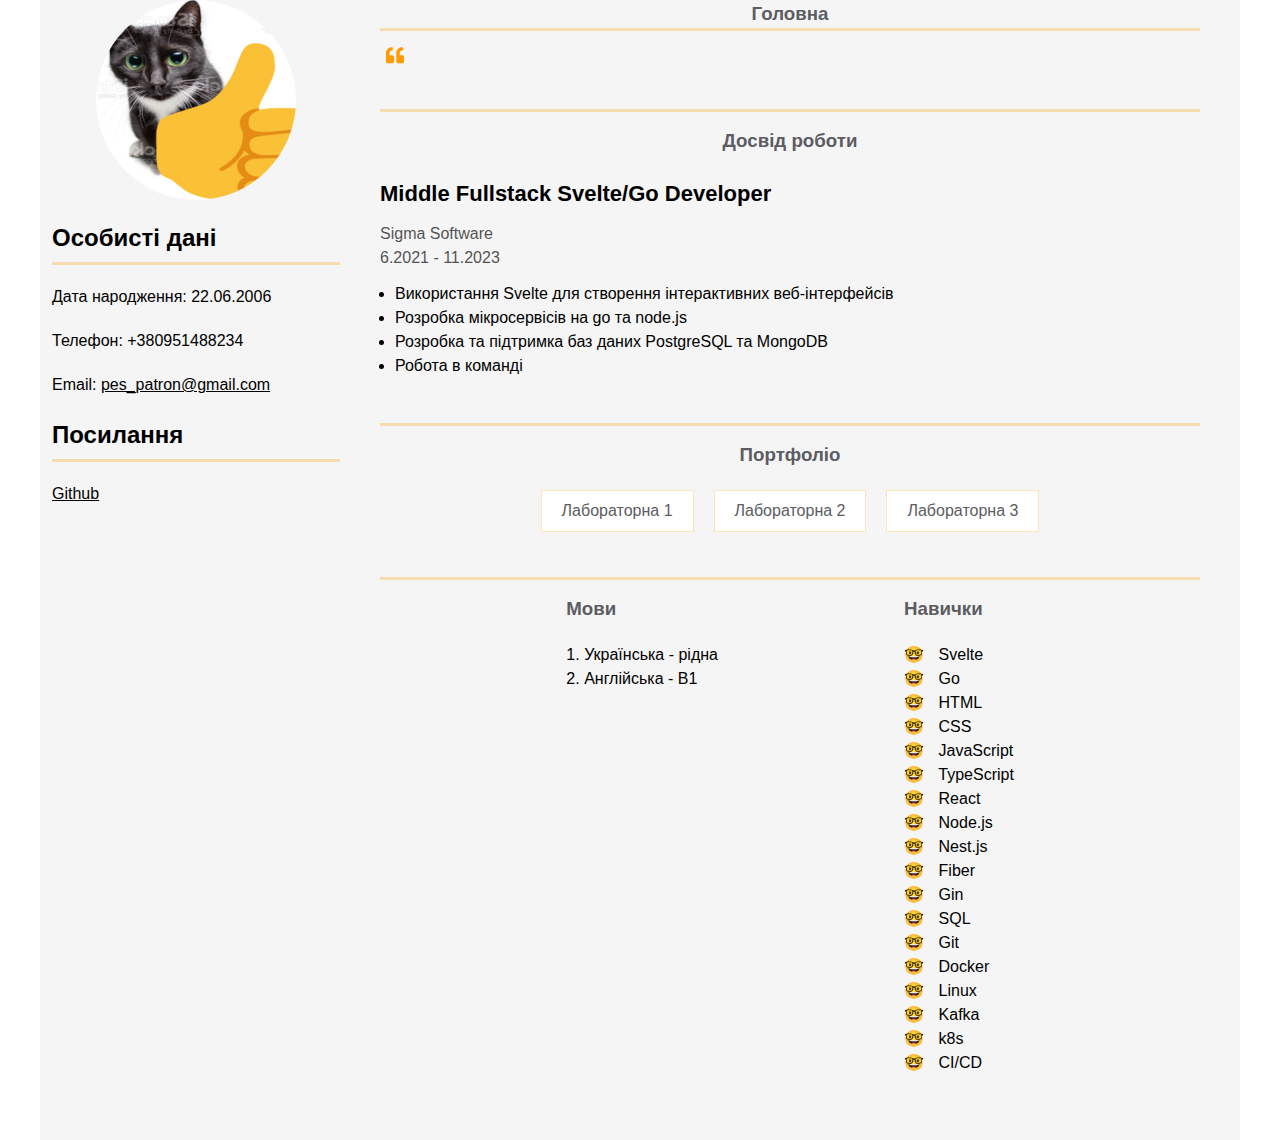
==== index.html @ e727027c "init" ====
<!DOCTYPE html>
<html lang="en">

<head>
  <meta charset="UTF-8">
  <meta name="viewport" content="width=device-width, initial-scale=1.0">
  <title>Резюме</title>
  <link rel="stylesheet" href="styles.css">
</head>

<body class="resume">
  <main class='content'>
    <div class='left'>
      <img src="avatar.png" class='avatar' alt="avatar">
      <p class='title'>Особисті дані</p>
      <div class='info__block'>
        <p>Дата народження: 22.06.2006</p>
        <p>Телефон: +380951488234</p>
        <p>Email: <a href="mailto:pes_patron_top@gmail.com">pes_patron@gmail.com</a></p>
      </div>
      <p class='title'>Посилання</p>
      <div>
        <a href="">Github</a>
      </div>
      <div class='info__block'>

      </div>
    </div>
    <div class='right'>
      <div>
        <div class="container">
          <div class="container">
            <h3 class='title'>Головна</h3>
            <div class="resume__block">
              <div class="intro">
                <div class="intro__icon-wrapper">
                  <svg class="intro__icon" xmlns="http://www.w3.org/2000/svg" viewBox="0 0 512 512">
                    <path d="M464 256h-80v-64c0-35.3 28.7-64 64-64h8c13.3 0 24-10.7
      										24-24V56c0-13.3-10.7-24-24-24h-8c-88.4 0-160 71.6-160 160v240c0
      										26.5 21.5 48 48 48h128c26.5 0 48-21.5
      										48-48V304c0-26.5-21.5-48-48-48zm-288 0H96v-64c0-35.3 28.7-64
      										64-64h8c13.3 0 24-10.7 24-24V56c0-13.3-10.7-24-24-24h-8C71.6
      										32 0 103.6 0 192v240c0 26.5 21.5 48 48 48h128c26.5 0 48-21.5
      										48-48V304c0-26.5-21.5-48-48-48z"></path>
                  </svg>
                </div>
                <p class="intro_text">

                </p>
              </div>
            </div>
          </div>
          <div class="container">
            <div class="resume__block">
              <h3 class='title'>Досвід роботи</h3>
              <div class='experience'>
                <h3>Middle Fullstack Svelte/Go Developer</h3>
                <p>Sigma Software</p>
                <p>6.2021 - 11.2023</p>
                <ul>
                  <li>Використання Svelte для створення інтерактивних веб-інтерфейсів</li>
                  <li>Розробка мікросервісів на go та node.js</li>
                  <li>Розробка та підтримка баз даних PostgreSQL та MongoDB</li>
                  <li>Робота в команді</li>
                </ul>
              </div>
            </div>
            <div class="resume__block">
              <h3 class='title'>Портфоліо</h3>
              <div class='portfolio'>
                <a href="">Лабораторна 1</a>
                <a href="">Лабораторна 2</a>
                <a href="">Лабораторна 3</a>
              </div>
            </div>

            <div class="resume__block">
              <div class="fh">
                <div class="additional-info">
                  <h3 class="additional-info-header">Мови</h3>
                  <ol>
                    <li>
                      Українська - рідна
                    </li>
                    <li>
                      Англійська - B1
                    </li>
                  </ol>
                </div>
                <div class="additional-info">
                  <h3 class="additional-info-header">Навички</h3>
                  <ul>
                    <li>
                      Svelte
                    </li>
                    <li>
                      Go
                    </li>
                    <li>
                      HTML
                    </li>
                    <li>
                      CSS
                    </li>
                    <li>
                      JavaScript
                    </li>
                    <li>
                      TypeScript
                    </li>
                    <li>
                      React
                    </li>
                    <li>
                      Node.js
                    </li>
                    <li>
                      Nest.js
                    </li>
                    <li>
                      Fiber
                    </li>
                    <li>
                      Gin
                    </li>
                    <li>
                      SQL
                    </li>
                    <li>
                      Git
                    </li>
                    <li>
                      Docker
                    </li>
                    <li>
                      Linux
                    </li>
                    <li>
                      Kafka
                    </li>
                    <li>
                      k8s
                    </li>
                    <li>
                      CI/CD
                    </li>
                  </ul>
                </div>
              </div>
            </div>
          </div>
        </div>
      </div>
  </main>
</body>

</html>
---- styles.css ----
* {
  margin: 0;
  padding: 0;
  box-sizing: border-box;
  min-width: 0;
}

body {
  display: flex;
  justify-content: center;
  line-height: 1.5;
  font-family: "Montserrat", sans-serif;

  --primary-text-color: #181820;
  --secondary-text-color: #5c5c62;
  --durability-text-color: #6a737d9c;
  --icon-color: #6a737d;
  --border-color: #ff9a0045;
  --text-decoration-color: #ff9a00;
}

a {
  color: inherit;
}

.content {
  display: grid;
  grid-template-columns: 1fr 3fr;
  background-color: #f5f5f5;
  width: 1200px;

  .left {
    position: relative;
    display: flex;
    flex-direction: column;
    padding-left: 12px;
    align-items: center;
    gap: 20px;
    text-align: left;

    * {
      width: 100%;
    }

    .title {
      width: 100%;
      height: 45px;
      border-bottom: 3px solid var(--border-color);
      font-weight: 600;
      font-size: 24px;
    }

    .info__block {
      display: flex;
      flex-direction: column;
      gap: 20px;
    }

    .avatar {
      width: 200px;
      height: 200px;
      border-radius: 50%;
    }
  }

  .right {
    .container {
      margin: 0 auto;
      padding: 0 20px;
    }

    .fh {
      display: flex;
      flex-direction: row;
      justify-content: space-evenly;
    }

    .fv {
      display: flex;
      flex-direction: column;
      justify-content: start;
    }

    .resume {
      display: grid;
      grid-template-columns: 1fr 3fr;
      margin: 50px auto;
      border: 1px solid #f5f5f5;
      box-shadow: 1px 1px 7px 7px #f5f5f5;
      padding: 0px 10px;
      max-width: 1200px;
    }

    .resume__block {
      border-top: 3px solid var(--border-color);
      padding-bottom: 30px;
      margin-bottom: 15px;
      padding-top: 15px;
    }

    .intro {
      display: flex;
      justify-content: start;
    }

    .intro__icon-wrapper {
      margin-right: 30px;
      width: 30px;
      display: flex;
      justify-content: center;
    }

    .intro__icon {
      height: 1.1428rem;
      vertical-align: text-bottom;
    }

    .intro__icon path {
      fill: var(--text-decoration-color);
    }

    .intro_text {
      color: var(--secondary-text-color);
      font-size: 18px;
      text-align: justify;
    }

    .experience {
      h3 {
        margin-bottom: 12px;
        margin-top: 22px;
        font-size: 22px;
        font-weight: 600;
      }

      p {
        opacity: 0.67;
      }

      ul {
        margin-top: 12px;
        margin-left: 15px;
      }
    }

    .portfolio {
      display: flex;
      flex-wrap: wrap;
      gap: 20px;
      align-items: center;
      justify-content: center; 

      a:hover {
        background-color: var(--border-color);
        color: #000;
      }

      a {
        margin-top: 20px;
        border: 1px solid var(--border-color);
        background-color: #fff;
        color: var(--secondary-text-color);
        cursor: pointer;
        transition: all 0.3s ease;

        text-decoration: none;
        color: var(--secondary-text-color);
        padding: 0px 20px;
        line-height: 40px;
      }
    }

    .title {
      color: var(--secondary-text-color);
      text-align: center;
    }

    .additional-info {
      margin-bottom: 20px;

      ol li {
        margin-left: 18px;
      }

      ul {
        list-style: none;
        padding-left: 0;
      }

      ul li:before {
        content: "🤓";
        margin-right: 10px;
      }
    }

    .additional-info-header {
      color: var(--secondary-text-color);
      text-align: left;
      margin-bottom: 20px;
    }

    .skills__title {
      margin-bottom: 12px;
      margin-top: 22px;
      font-size: 22px;
      font-weight: 600;
    }
  }
}
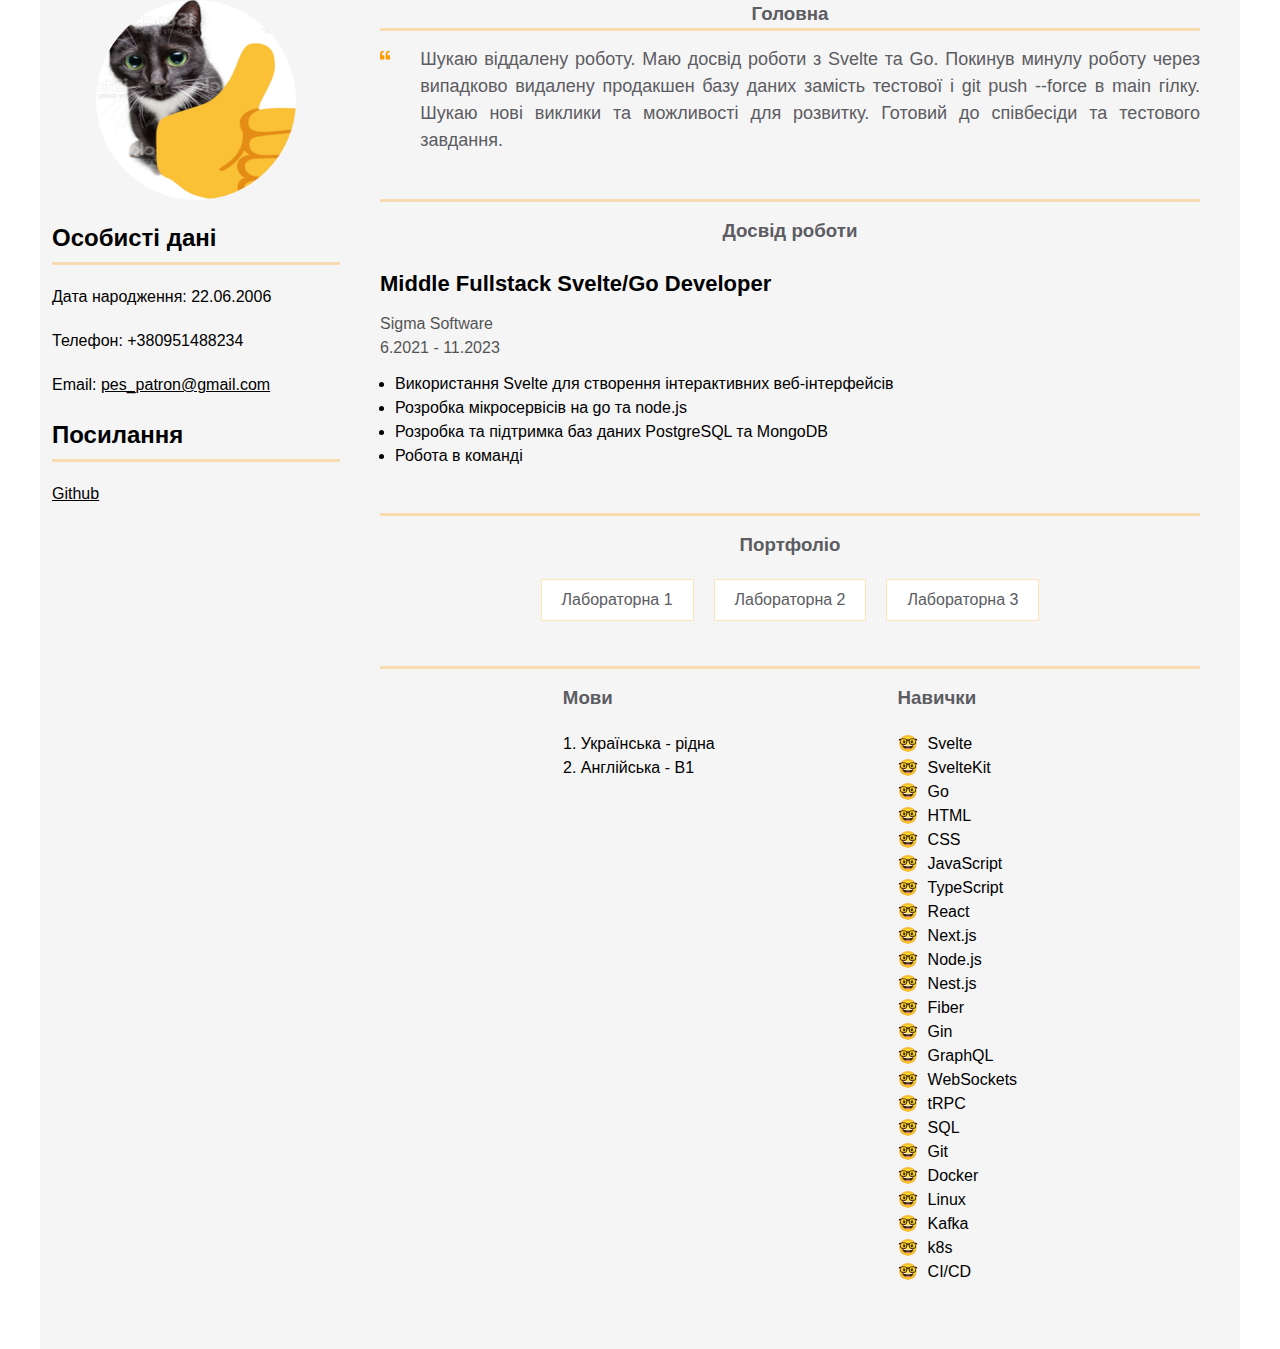
==== commit 8f9be98a: "Remove unnecessary code and update skills list" ====
--- a/index.html
+++ b/index.html
@@ -22,9 +22,6 @@
       <div>
         <a href="">Github</a>
       </div>
-      <div class='info__block'>
-
-      </div>
     </div>
     <div class='right'>
       <div>
@@ -35,17 +32,16 @@
               <div class="intro">
                 <div class="intro__icon-wrapper">
                   <svg class="intro__icon" xmlns="http://www.w3.org/2000/svg" viewBox="0 0 512 512">
-                    <path d="M464 256h-80v-64c0-35.3 28.7-64 64-64h8c13.3 0 24-10.7
-      										24-24V56c0-13.3-10.7-24-24-24h-8c-88.4 0-160 71.6-160 160v240c0
-      										26.5 21.5 48 48 48h128c26.5 0 48-21.5
-      										48-48V304c0-26.5-21.5-48-48-48zm-288 0H96v-64c0-35.3 28.7-64
-      										64-64h8c13.3 0 24-10.7 24-24V56c0-13.3-10.7-24-24-24h-8C71.6
-      										32 0 103.6 0 192v240c0 26.5 21.5 48 48 48h128c26.5 0 48-21.5
-      										48-48V304c0-26.5-21.5-48-48-48z"></path>
+                    <path
+                      d="M464 256h-80v-64c0-35.3 28.7-64 64-64h8c13.3 0 24-10.7 24-24V56c0-13.3-10.7-24-24-24h-8c-88.4 0-160 71.6-160 160v240c0 26.5 21.5 48 48 48h128c26.5 0 48-21.5 48-48V304c0-26.5-21.5-48-48-48zm-288 0H96v-64c0-35.3 28.7-64 64-64h8c13.3 0 24-10.7 24-24V56c0-13.3-10.7-24-24-24h-8C71.6 32 0 103.6 0 192v240c0 26.5 21.5 48 48 48h128c26.5 0 48-21.5 48-48V304c0-26.5-21.5-48-48-48z">
+                    </path>
                   </svg>
                 </div>
                 <p class="intro_text">
-
+                  Шукаю віддалену роботу. Маю досвід роботи з Svelte та Go.
+                  Покинув минулу роботу через випадково видалену продакшен базу даних замість тестової і git push
+                  --force в main гілку. Шукаю нові виклики та можливості для розвитку. Готовий до співбесіди та
+                  тестового завдання.
                 </p>
               </div>
             </div>
@@ -90,60 +86,29 @@
                 <div class="additional-info">
                   <h3 class="additional-info-header">Навички</h3>
                   <ul>
-                    <li>
-                      Svelte
-                    </li>
-                    <li>
-                      Go
-                    </li>
-                    <li>
-                      HTML
-                    </li>
-                    <li>
-                      CSS
-                    </li>
-                    <li>
-                      JavaScript
-                    </li>
-                    <li>
-                      TypeScript
-                    </li>
-                    <li>
-                      React
-                    </li>
-                    <li>
-                      Node.js
-                    </li>
-                    <li>
-                      Nest.js
-                    </li>
-                    <li>
-                      Fiber
-                    </li>
-                    <li>
-                      Gin
-                    </li>
-                    <li>
-                      SQL
-                    </li>
-                    <li>
-                      Git
-                    </li>
-                    <li>
-                      Docker
-                    </li>
-                    <li>
-                      Linux
-                    </li>
-                    <li>
-                      Kafka
-                    </li>
-                    <li>
-                      k8s
-                    </li>
-                    <li>
-                      CI/CD
-                    </li>
+                    <li>Svelte</li>
+                    <li>SvelteKit</li>
+                    <li>Go</li>
+                    <li>HTML</li>
+                    <li>CSS</li>
+                    <li>JavaScript</li>
+                    <li>TypeScript</li>
+                    <li>React</li>
+                    <li>Next.js</li>
+                    <li>Node.js</li>
+                    <li>Nest.js</li>
+                    <li>Fiber</li>
+                    <li>Gin</li>
+                    <li>GraphQL</li>
+                    <li>WebSockets</li>
+                    <li>tRPC</li>
+                    <li>SQL</li>
+                    <li>Git</li>
+                    <li>Docker</li>
+                    <li>Linux</li>
+                    <li>Kafka</li>
+                    <li>k8s</li>
+                    <li>CI/CD</li>
                   </ul>
                 </div>
               </div>
@@ -151,6 +116,7 @@
           </div>
         </div>
       </div>
+    </div>
   </main>
 </body>
 
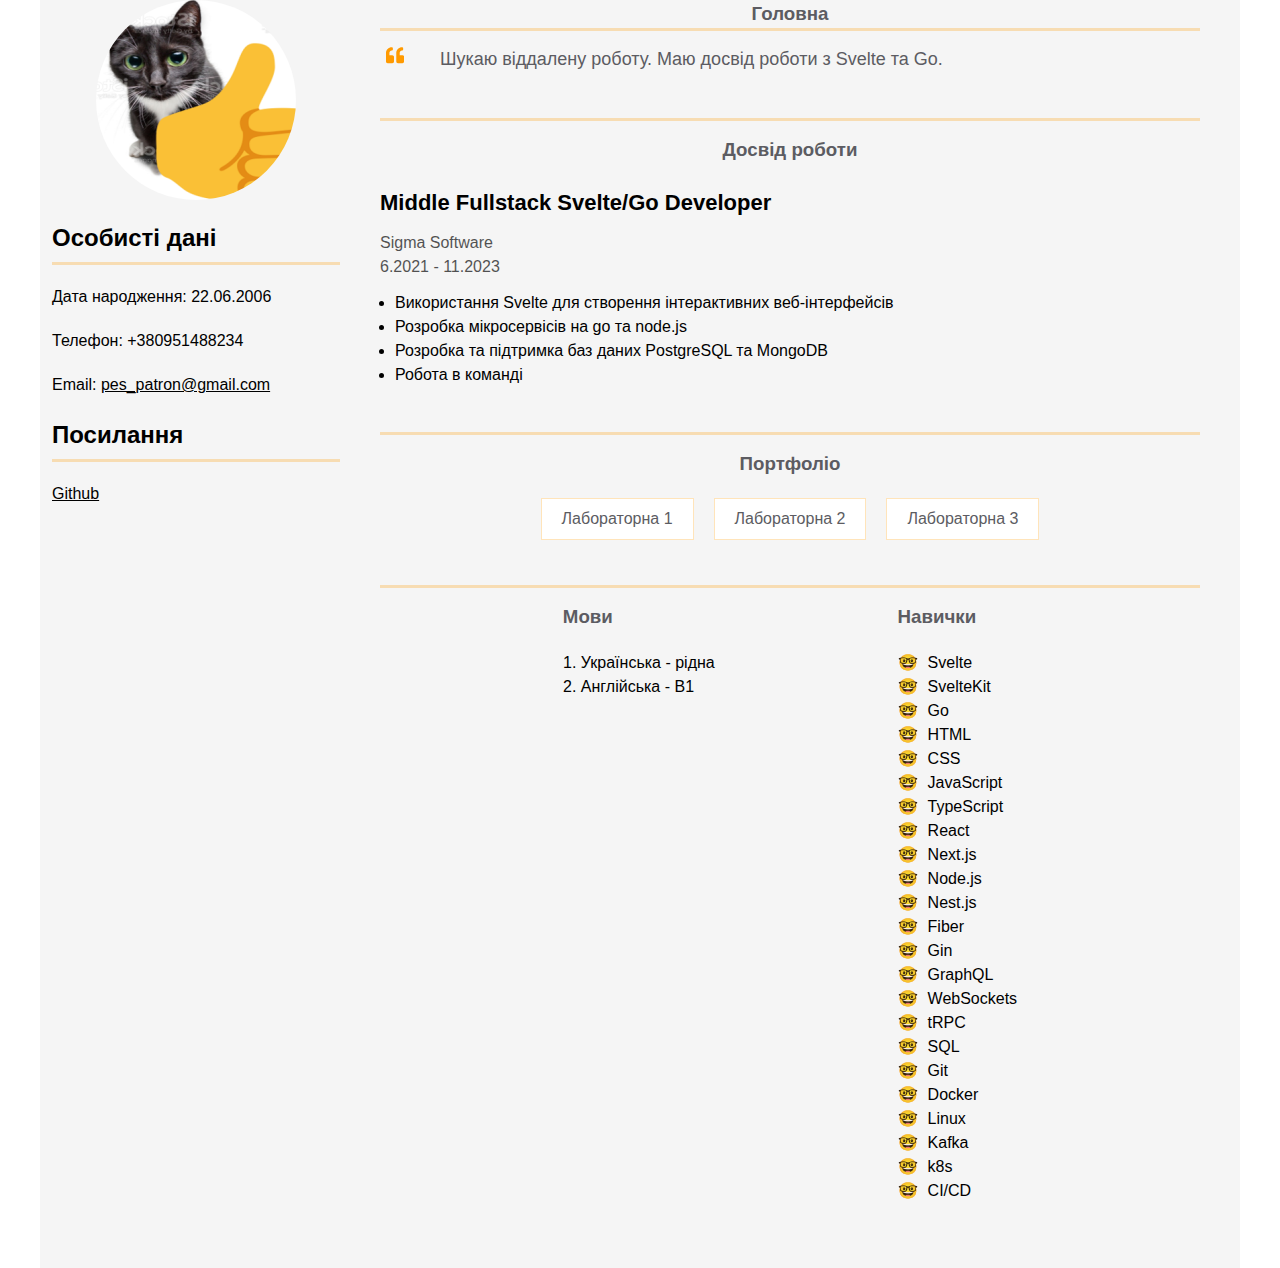
==== commit dc3dbe85: "Update index.html" ====
--- a/index.html
+++ b/index.html
@@ -39,9 +39,6 @@
                 </div>
                 <p class="intro_text">
                   Шукаю віддалену роботу. Маю досвід роботи з Svelte та Go.
-                  Покинув минулу роботу через випадково видалену продакшен базу даних замість тестової і git push
-                  --force в main гілку. Шукаю нові виклики та можливості для розвитку. Готовий до співбесіди та
-                  тестового завдання.
                 </p>
               </div>
             </div>
@@ -64,7 +61,7 @@
             <div class="resume__block">
               <h3 class='title'>Портфоліо</h3>
               <div class='portfolio'>
-                <a href="">Лабораторна 1</a>
+                <a href="labku/labka1/index.html">Лабораторна 1</a>
                 <a href="">Лабораторна 2</a>
                 <a href="">Лабораторна 3</a>
               </div>
@@ -120,4 +117,4 @@
   </main>
 </body>
 
-</html>+</html>
